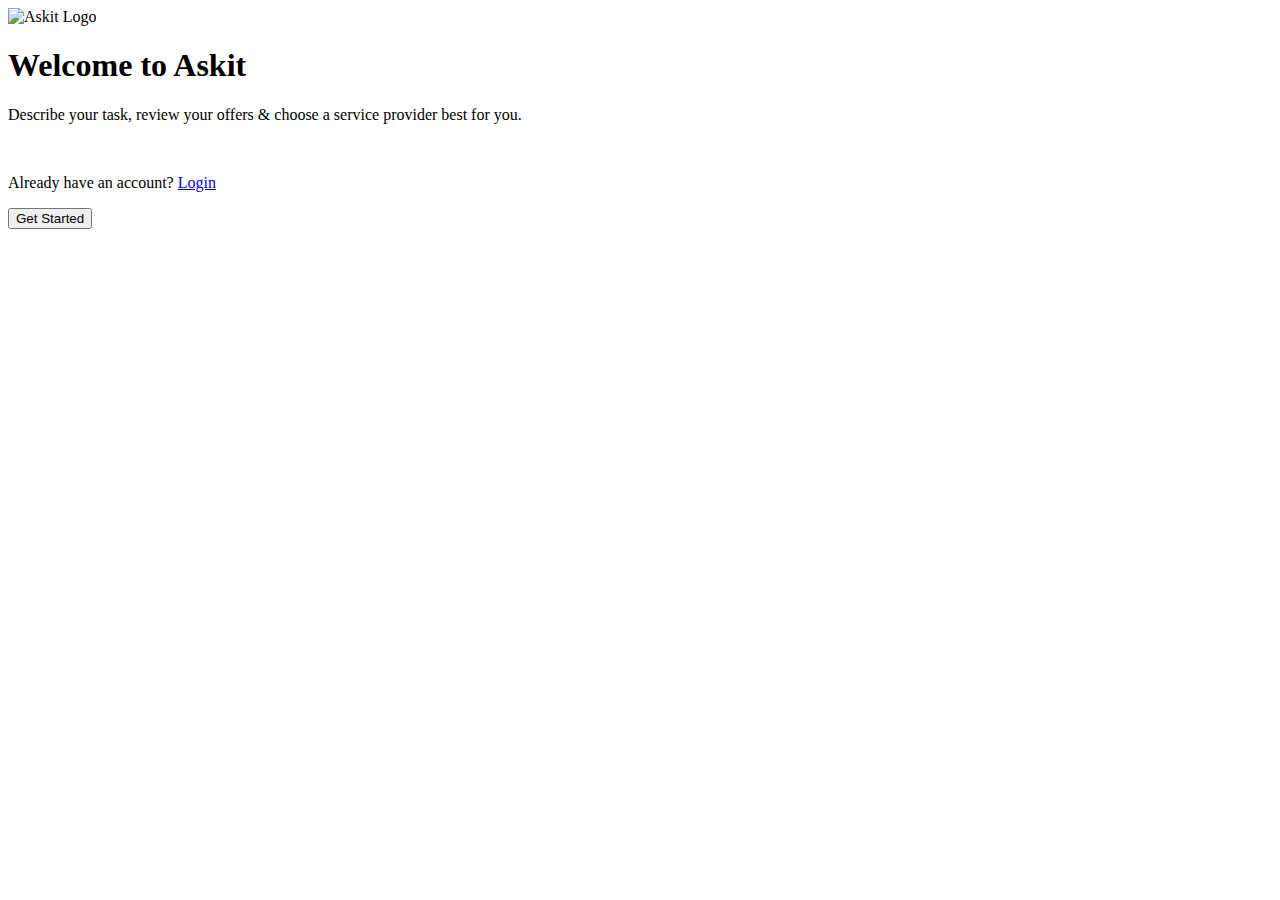
==== index.html @ 3d03c8b5 "login and sign up page created" ====
<!DOCTYPE html>
<html lang="en">
<head>
    <meta charset="UTF-8">
    <meta name="viewport" content="width=device-width, initial-scale=1.0">
    <title>Welcome to Askit</title>
    <link rel="stylesheet" href="page1styles.css">
</head>
<body>
    <div class="container">
        <img src="welcome1.jpg" alt="Askit Logo" class="center-image">
        <h1>Welcome to Askit</h1>
        <p class="description">Describe your task, review your offers & choose a service provider best for you.</p><br>
        <p class="login-text">Already have an account? <a href="https://askitindia.github.io/Askit/login.html" class="login-link">Login</a></p>
        <button class="get-started-button" onclick="window.location.href='https://askitindia.github.io/Askit/page2.html'">Get Started</button>
    

    </div>
</body>
</html>
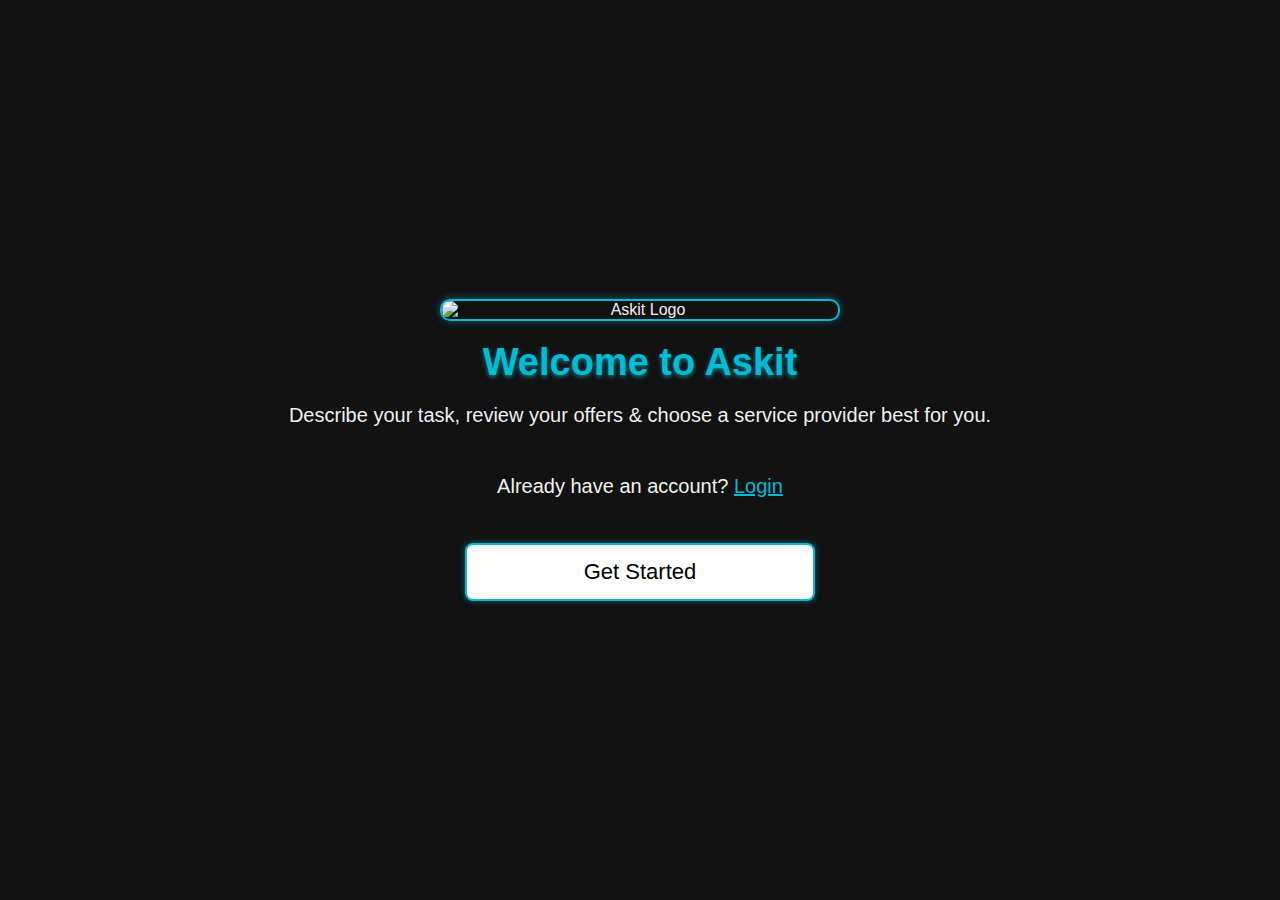
==== commit 0582f16f: "Add files via upload" ====
--- a/page1styles.css
+++ b/page1styles.css
@@ -0,0 +1,139 @@
+* {
+    margin: 0;
+    padding: 0;
+    box-sizing: border-box;
+}
+
+body {
+    background-color: #121212;
+    color: #f0f0f0;
+    font-family: Arial, sans-serif;
+    display: flex;
+    justify-content: center;
+    align-items: center;
+    height: 100vh;
+    padding: 20px;
+}
+
+.container {
+    text-align: center;
+    max-width: 800px;
+    width: 100%;
+    display: flex;
+    flex-direction: column;
+    justify-content: center;
+    align-items: center;
+    height: 100vh;
+}
+
+.center-image {
+    width: 50%;
+    height: auto;
+    margin-bottom: 20px;
+    object-fit: cover;
+    border-radius: 10px; /* Add rounded corners */
+    border: 2px solid #00bcd4; /* Cyan border */
+    box-shadow: 0 4px 6px rgba(0, 0, 0, 0.2), 0 0 8px rgba(0, 188, 212, 0.5); /* Subtle glow */
+}
+
+h1 {
+    font-size: 38px;
+    margin-bottom: 20px;
+    color: #00bcd4; /* Cyan color */
+    text-shadow: 0 2px 4px rgba(0, 188, 212, 0.6); /* Glow effect */
+}
+
+.description {
+    font-size: 20px;
+    margin-bottom: 30px;
+    color: #f0f0f0;
+    text-shadow: 0 1px 2px rgba(0, 0, 0, 0.3); /* Subtle shadow for readability */
+}
+
+.login-text {
+    font-size: 20px;
+    margin-bottom: 15px;
+}
+
+.login-link {
+    color: #00bcd4; /* Cyan color for the login link */
+    text-decoration: underline;
+    transition: color 0.3s ease;
+}
+
+.login-link:hover {
+    color: #ffffff; /* White on hover */
+}
+
+.get-started-button {
+    background-color: #ffffff; /* White button */
+    color: #000000; /* Black text */
+    font-size: 22px;
+    padding: 14px 28px;
+    border: 2px solid #00bcd4; /* Cyan border */
+    border-radius: 8px; /* Rounded corners */
+    cursor: pointer;
+    transition: background-color 0.3s ease, transform 0.3s ease, box-shadow 0.3s ease;
+    width: 100%;
+    max-width: 350px;
+    margin-top: 30px;
+    box-shadow: 0 4px 6px rgba(0, 0, 0, 0.2), 0 0 6px rgba(0, 188, 212, 0.5); /* Cyan glow */
+}
+
+.get-started-button:hover {
+    background-color: #f0f0f0; /* Light gray hover effect */
+    transform: scale(1.05); /* Slight zoom */
+    box-shadow: 0 6px 12px rgba(0, 0, 0, 0.3), 0 0 8px rgba(0, 188, 212, 0.7); /* Stronger glow */
+}
+
+.get-started-button:active {
+    background-color: #e0e0e0; /* Slightly darker on click */
+    transform: scale(0.98); /* Press effect */
+    box-shadow: 0 3px 6px rgba(0, 0, 0, 0.2), 0 0 4px rgba(0, 188, 212, 0.5);
+}
+
+/* Mobile responsiveness */
+@media (max-width: 768px) {
+    .center-image {
+        width: 60%;
+    }
+
+    h1 {
+        font-size: 36px;
+    }
+
+    .description {
+        font-size: 18px;
+        margin-bottom: 20px;
+    }
+
+    .get-started-button {
+        font-size: 20px;
+        margin-bottom: 30px;
+    }
+}
+
+@media (max-width: 480px) {
+    .center-image {
+        width: 90%;
+    }
+
+    h1 {
+        font-size: 32px;
+    }
+
+    .description {
+        font-size: 18px;
+        margin-bottom: 20px;
+    }
+
+    .login-text {
+        font-size: 18px;
+        margin-bottom: 20px;
+    }
+
+    .get-started-button {
+        font-size: 22px;
+        margin-bottom: 30px;
+    }
+}
